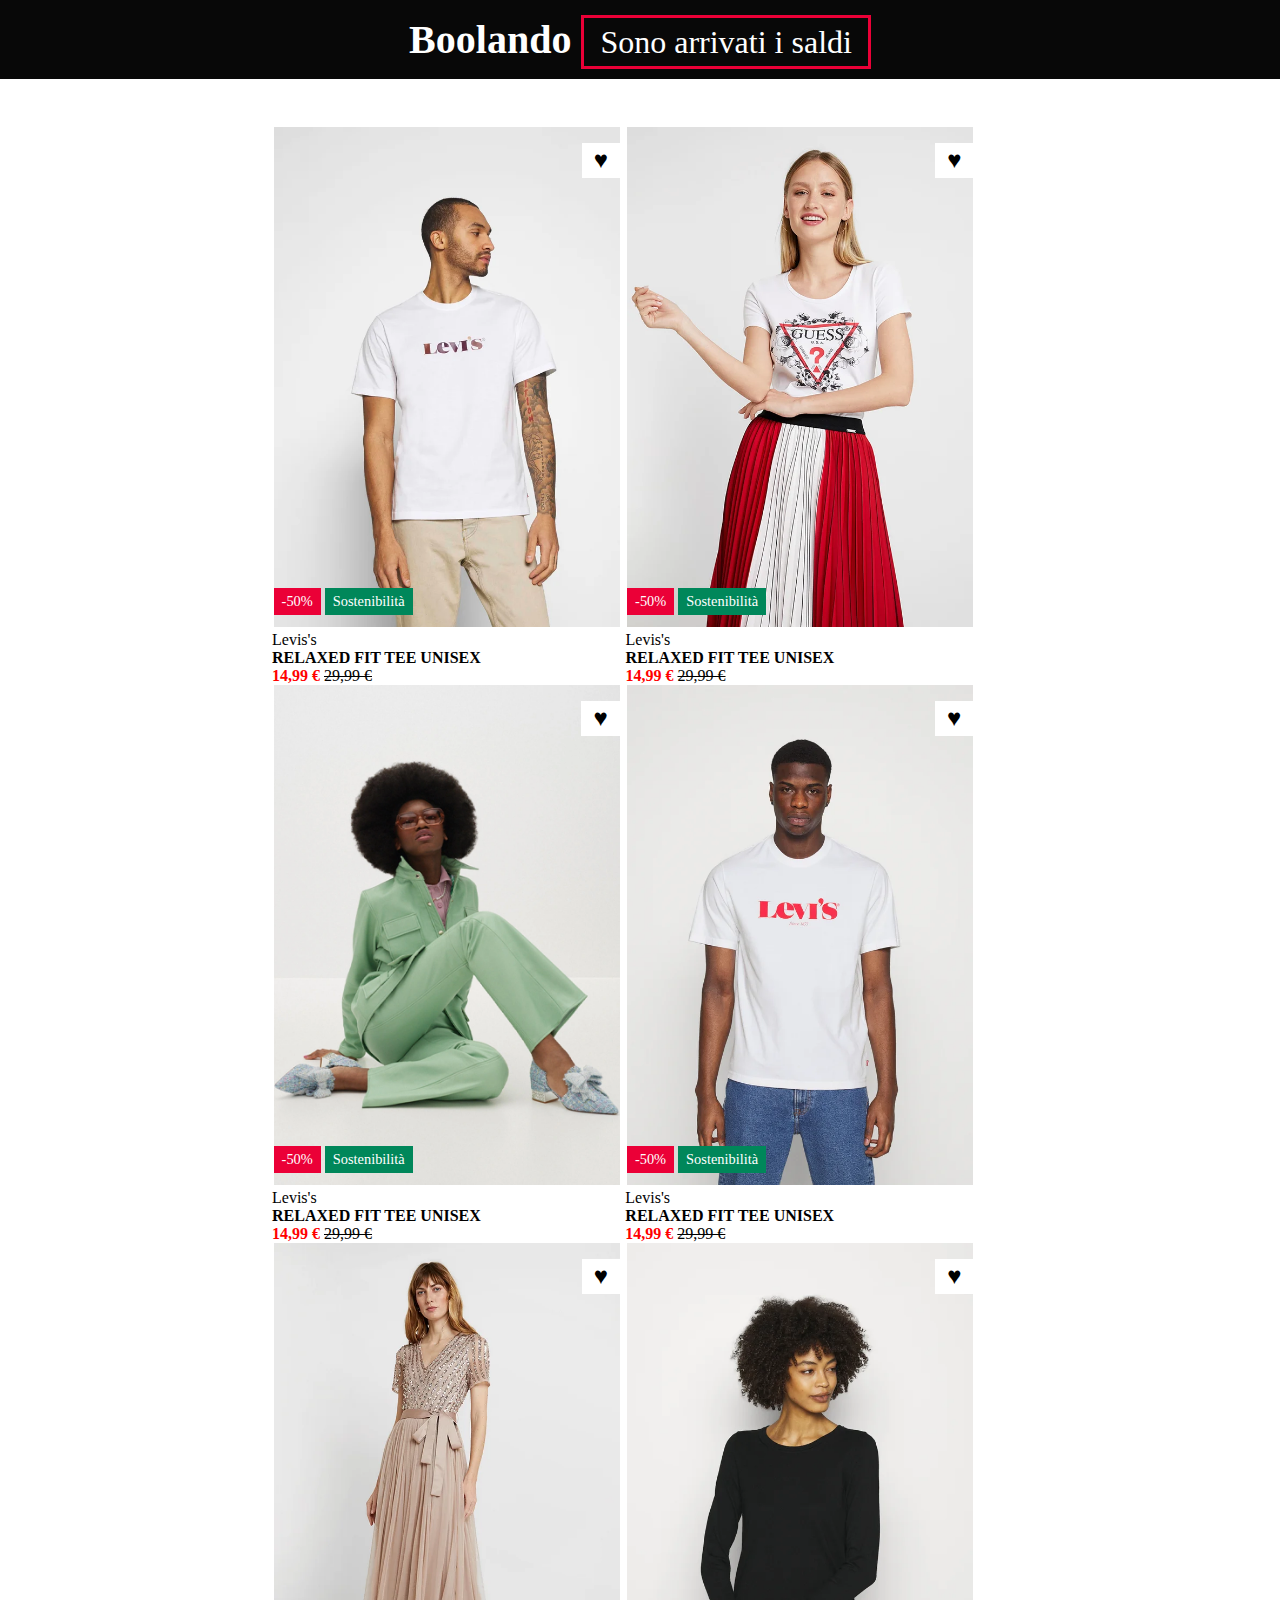
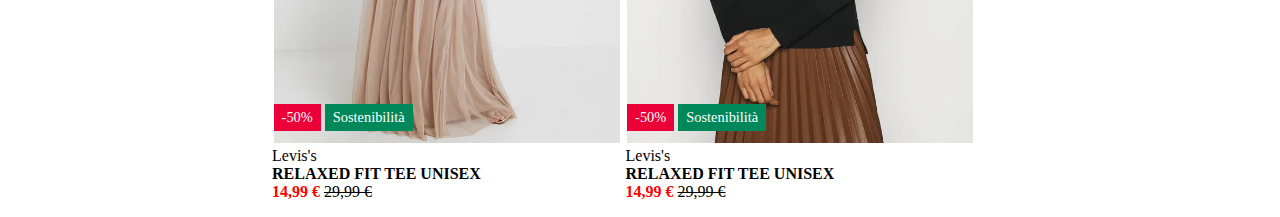
==== bonus/index.html @ 5fe52e9a "Add Header bonus" ====
<!DOCTYPE html>
<html lang="en">
<head>
    <meta charset="UTF-8">
    <meta http-equiv="X-UA-Compatible" content="IE=edge">
    <meta name="viewport" content="width=device-width, initial-scale=1.0">
    <title>Boolando</title>
    <link rel="stylesheet" href="./css/style.css">
</head>
<body>

    <header>
        <strong class="logo">
            Boolando
        </strong>
        <span class="logo-discount">
            Sono arrivati i saldi
        </span>
    </header>

    <main>
        <div class="container">

            <div class="box">
                <div class="img-box">
                    <img src="./img/1.webp" alt="Maglia bianca con logo levi's">
                    <span class="img-box-hover">
                        <img src="./img/1b.webp" alt="Maglia abbinata">
                    </span>
                    <div class="icon">
                        &hearts;
                    </div>
                    <div class="badge">
                        <div class="img-badge discount">-50%</div>
                        <div class="img-badge sostenibilità">Sostenibilità</div>
                    </div>
                </div>
                <!-- /.img-box -->
                
                <div class="marca">
                    Levis's
                </div>
                <h4>RELAXED FIT TEE UNISEX</h4>
                <div class="price">
                    <strong>
                        14,99 € 
                    </strong> 
                    <span>
                        29,99 €
                    </span>
                </div>
                
            </div>
            <!-- /.box -->

            <div class="box">
                <div class="img-box">
                    <img src="./img/2.webp" alt="Maglia bianca con logo levi's">
                    <span class="img-box-hover">
                        <img src="./img/2b.webp" alt="Maglia abbinata">
                    </span>
                    <div class="icon">
                        &hearts;
                    </div>
                    <div class="badge">
                        <div class="img-badge discount">-50%</div>
                        <div class="img-badge sostenibilità">Sostenibilità</div>
                    </div>
                </div>
                <!-- /.img-box -->
                
                <div class="marca">
                    Levis's
                </div>
                <h4>RELAXED FIT TEE UNISEX</h4>
                <div class="price">
                    <strong>
                        14,99 € 
                    </strong> 
                    <span>
                        29,99 €
                    </span>
                </div>
                
            </div>
            <!-- /.box -->

            <div class="box">
                <div class="img-box">
                    <img src="./img/3.webp" alt="Maglia bianca con logo levi's">
                    <span class="img-box-hover">
                        <img src="./img/3b.webp" alt="Maglia abbinata">
                    </span>
                    <div class="icon">
                        &hearts;
                    </div>
                    <div class="badge">
                        <div class="img-badge discount">-50%</div>
                        <div class="img-badge sostenibilità">Sostenibilità</div>
                    </div>
                </div>
                <!-- /.img-box -->
                
                <div class="marca">
                    Levis's
                </div>
                <h4>RELAXED FIT TEE UNISEX</h4>
                <div class="price">
                    <strong>
                        14,99 € 
                    </strong> 
                    <span>
                        29,99 €
                    </span>
                </div>
                
            </div>
            <!-- /.box -->

            <div class="box">
                <div class="img-box">
                    <img src="./img/4.webp" alt="Maglia bianca con logo levi's">
                    <span class="img-box-hover">
                        <img src="./img/4b.webp" alt="Maglia abbinata">
                    </span>
                    <div class="icon">
                        &hearts;
                    </div>
                    <div class="badge">
                        <div class="img-badge discount">-50%</div>
                        <div class="img-badge sostenibilità">Sostenibilità</div>
                    </div>
                </div>
                <!-- /.img-box -->
                
                <div class="marca">
                    Levis's
                </div>
                <h4>RELAXED FIT TEE UNISEX</h4>
                <div class="price">
                    <strong>
                        14,99 € 
                    </strong> 
                    <span>
                        29,99 €
                    </span>
                </div>
                
            </div>
            <!-- /.box -->

            <div class="box">
                <div class="img-box">
                    <img src="./img/5.webp" alt="Maglia bianca con logo levi's">
                    <span class="img-box-hover">
                        <img src="./img/5b.webp" alt="Maglia abbinata">
                    </span>
                    <div class="icon">
                        &hearts;
                    </div>
                    <div class="badge">
                        <div class="img-badge discount">-50%</div>
                        <div class="img-badge sostenibilità">Sostenibilità</div>
                    </div>
                </div>
                <!-- /.img-box -->
                
                <div class="marca">
                    Levis's
                </div>
                <h4>RELAXED FIT TEE UNISEX</h4>
                <div class="price">
                    <strong>
                        14,99 € 
                    </strong> 
                    <span>
                        29,99 €
                    </span>
                </div>
                
            </div>
            <!-- /.box -->

            <div class="box">
                <div class="img-box">
                    <img src="./img/6.webp" alt="Maglia bianca con logo levi's">
                    <span class="img-box-hover">
                        <img src="./img/6b.webp" alt="Maglia abbinata">
                    </span>
                    <div class="icon">
                        &hearts;
                    </div>
                    <div class="badge">
                        <div class="img-badge discount">-50%</div>
                        <div class="img-badge sostenibilità">Sostenibilità</div>
                    </div>
                </div>
                <!-- /.img-box -->
                
                <div class="marca">
                    Levis's
                </div>
                <h4>RELAXED FIT TEE UNISEX</h4>
                <div class="price">
                    <strong>
                        14,99 € 
                    </strong> 
                    <span>
                        29,99 €
                    </span>
                </div>
                
            </div>
            <!-- /.box -->

         </div>  
        <!-- / .container -->
    </main>
    

    <footer></footer>
    


</body>
</html>
---- bonus/css/style.css ----
* {
    margin: 0;
    padding: 0;
    box-sizing: border-box;
}

/* 
Utility
**********************/
:root {
    --color-white: #FFFFFF;
    --bg-discount: #EB0037;
    --bg-sostenibilità: #00875A;
    --color-red: #FF0000;
}



/* 
tag
**********************/
header {
    color: var(--color-white);
    background-color: #080808;
    text-align: center;
    padding: 1rem;
    margin-bottom: 2rem;
}

/* 
header
**********************/
header > .logo {
    font-size: 2.5rem;
    text-align: center;
}

.logo-discount {
    color: var(--color-white);
    font-size: 2rem;
    border: 3px solid var(--bg-discount);
    padding: 0.4rem 1rem;
    transition: .5s ease;
    display: none;
}

header:hover .logo-discount {
   display: inline;
}

/* 
main
**********************/
.container {
    width: 60%;
    margin: 0 auto;
    padding: 1rem;
    vertical-align: middle;
}

.box {
    display: inline-block;
}

.box img {
    width: auto;
    height:500px;
}

.img-box {
    margin: 0 0.1rem;
    display: inline-block;
    position: relative;
}

.img-box > .icon {
    font-size: 1.5rem;
    background-color: var(--color-white);
    padding: 0.25rem 0.75rem;
    position: absolute;
    top: 1rem;
    right: 0;    
}

.img-box .badge {
    color: var(--color-white);
    position: absolute;
    bottom: 1rem;
    left: 0;
}

.img-badge {
    font-size: 0.9rem;
    display: inline-block;
    padding: 0.3rem 0.5rem;
}

.badge .discount {
    background-color: var(--bg-discount);
}

.badge .sostenibilità {
    background-color: var(--bg-sostenibilità);
}

.price {
    color: var(--color-red);
}

.price > span {
    color: black;
    text-decoration: line-through;
}

.img-box-hover {
    position: absolute;
    visibility: hidden;
}

.img-box:hover .img-box-hover {
    position: absolute;
    top: 0;
    left: 0;
    visibility: visible;

}
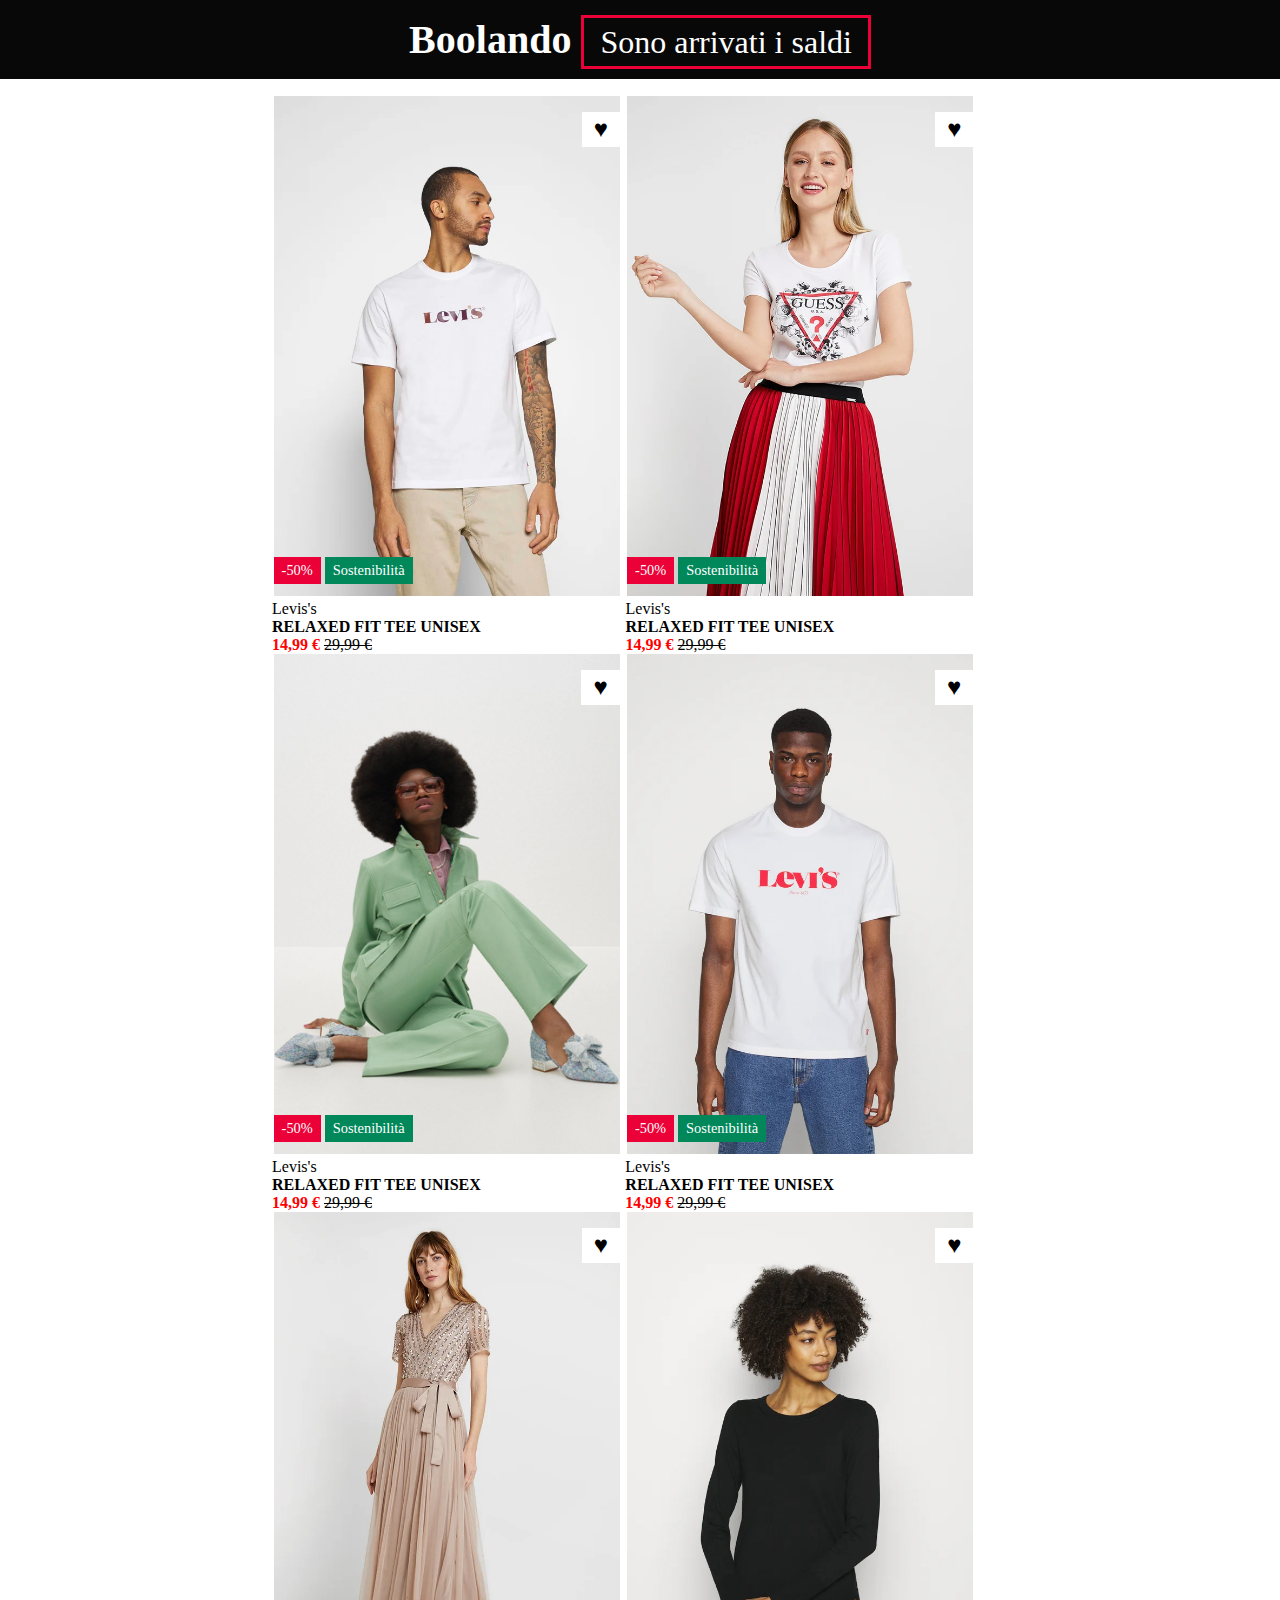
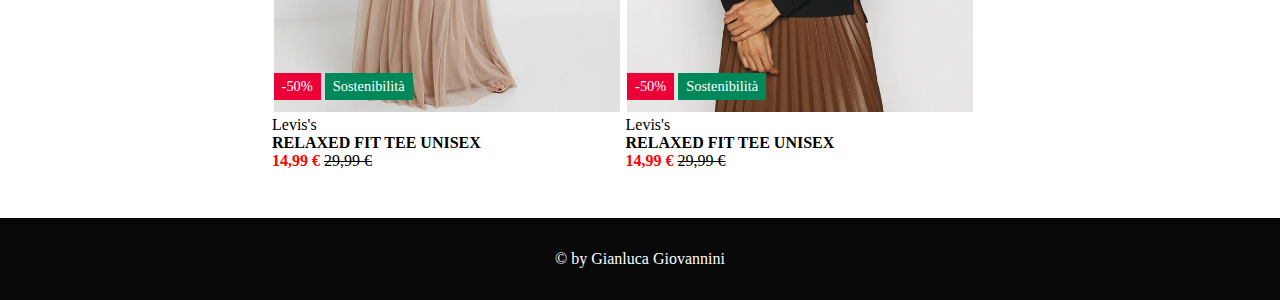
==== commit f7eac21a: "Add footer and Add new header position" ====
--- a/bonus/index.html
+++ b/bonus/index.html
@@ -218,7 +218,9 @@
     </main>
     
 
-    <footer></footer>
+    <footer>
+        &copy; by Gianluca Giovannini
+    </footer>
     
 
 
--- a/bonus/css/style.css
+++ b/bonus/css/style.css
@@ -22,9 +22,21 @@
 header {
     color: var(--color-white);
     background-color: #080808;
+    width: 100%;
     text-align: center;
     padding: 1rem;
     margin-bottom: 2rem;
+    position: fixed;
+    top: 0;
+    left: 0;
+    z-index: 1;
+}
+
+footer {
+    color: var(--color-white);
+    background-color: #080808;
+    text-align: center;
+    padding: 2rem;
 }
 
 /* 
@@ -53,7 +65,7 @@
 **********************/
 .container {
     width: 60%;
-    margin: 0 auto;
+    margin: 5rem auto 2rem;
     padding: 1rem;
     vertical-align: middle;
 }
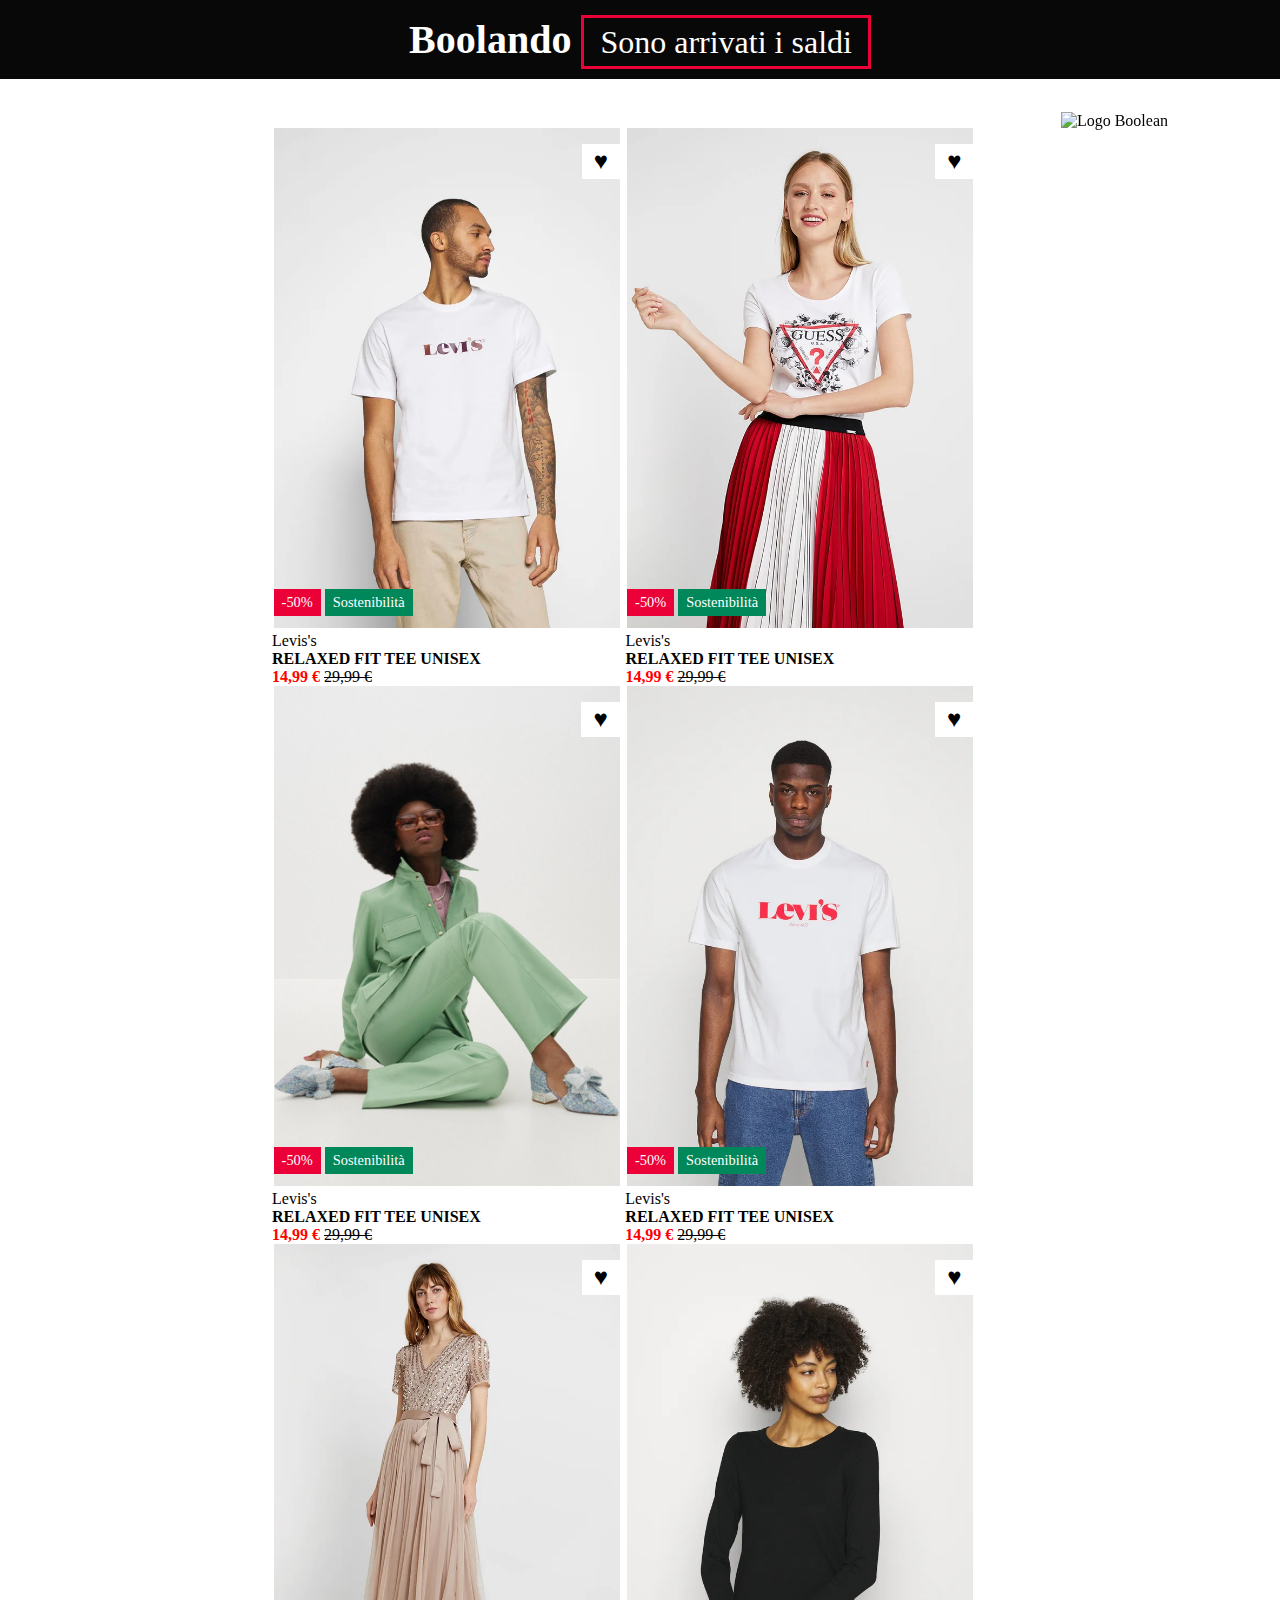
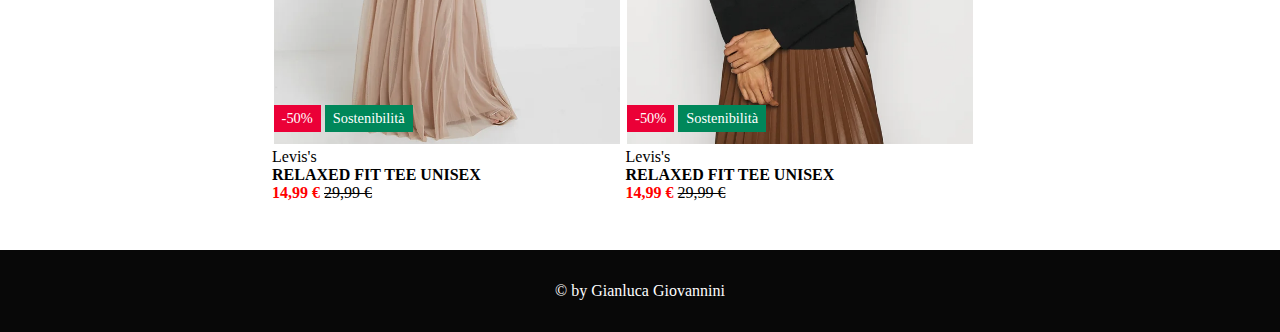
==== commit 4ad24daf: "Add logo Boolean" ====
--- a/bonus/index.html
+++ b/bonus/index.html
@@ -18,6 +18,10 @@
         </span>
     </header>
 
+    <div class="logo-b">
+        <img src="https://yt3.ggpht.com/ytc/AKedOLTO2XVhtyMr24Dnz6QJ-Lsj_05XHim-qMoF6PRc=s900-c-k-c0x00ffffff-no-rj" alt="Logo Boolean">
+    </div>
+
     <main>
         <div class="container">
 
@@ -216,7 +220,9 @@
          </div>  
         <!-- / .container -->
     </main>
-    
+
+
+
 
     <footer>
         &copy; by Gianluca Giovannini
--- a/bonus/css/style.css
+++ b/bonus/css/style.css
@@ -65,7 +65,7 @@
 **********************/
 .container {
     width: 60%;
-    margin: 5rem auto 2rem;
+    margin: 7rem auto 2rem;
     padding: 1rem;
     vertical-align: middle;
 }
@@ -135,4 +135,18 @@
     left: 0;
     visibility: visible;
 
-}+}
+
+.logo-b {
+    position: fixed;
+    z-index: 1;
+    top: 7rem;
+    right: 7rem;
+
+
+}
+
+.logo-b img {
+    width: 5rem;
+}
+
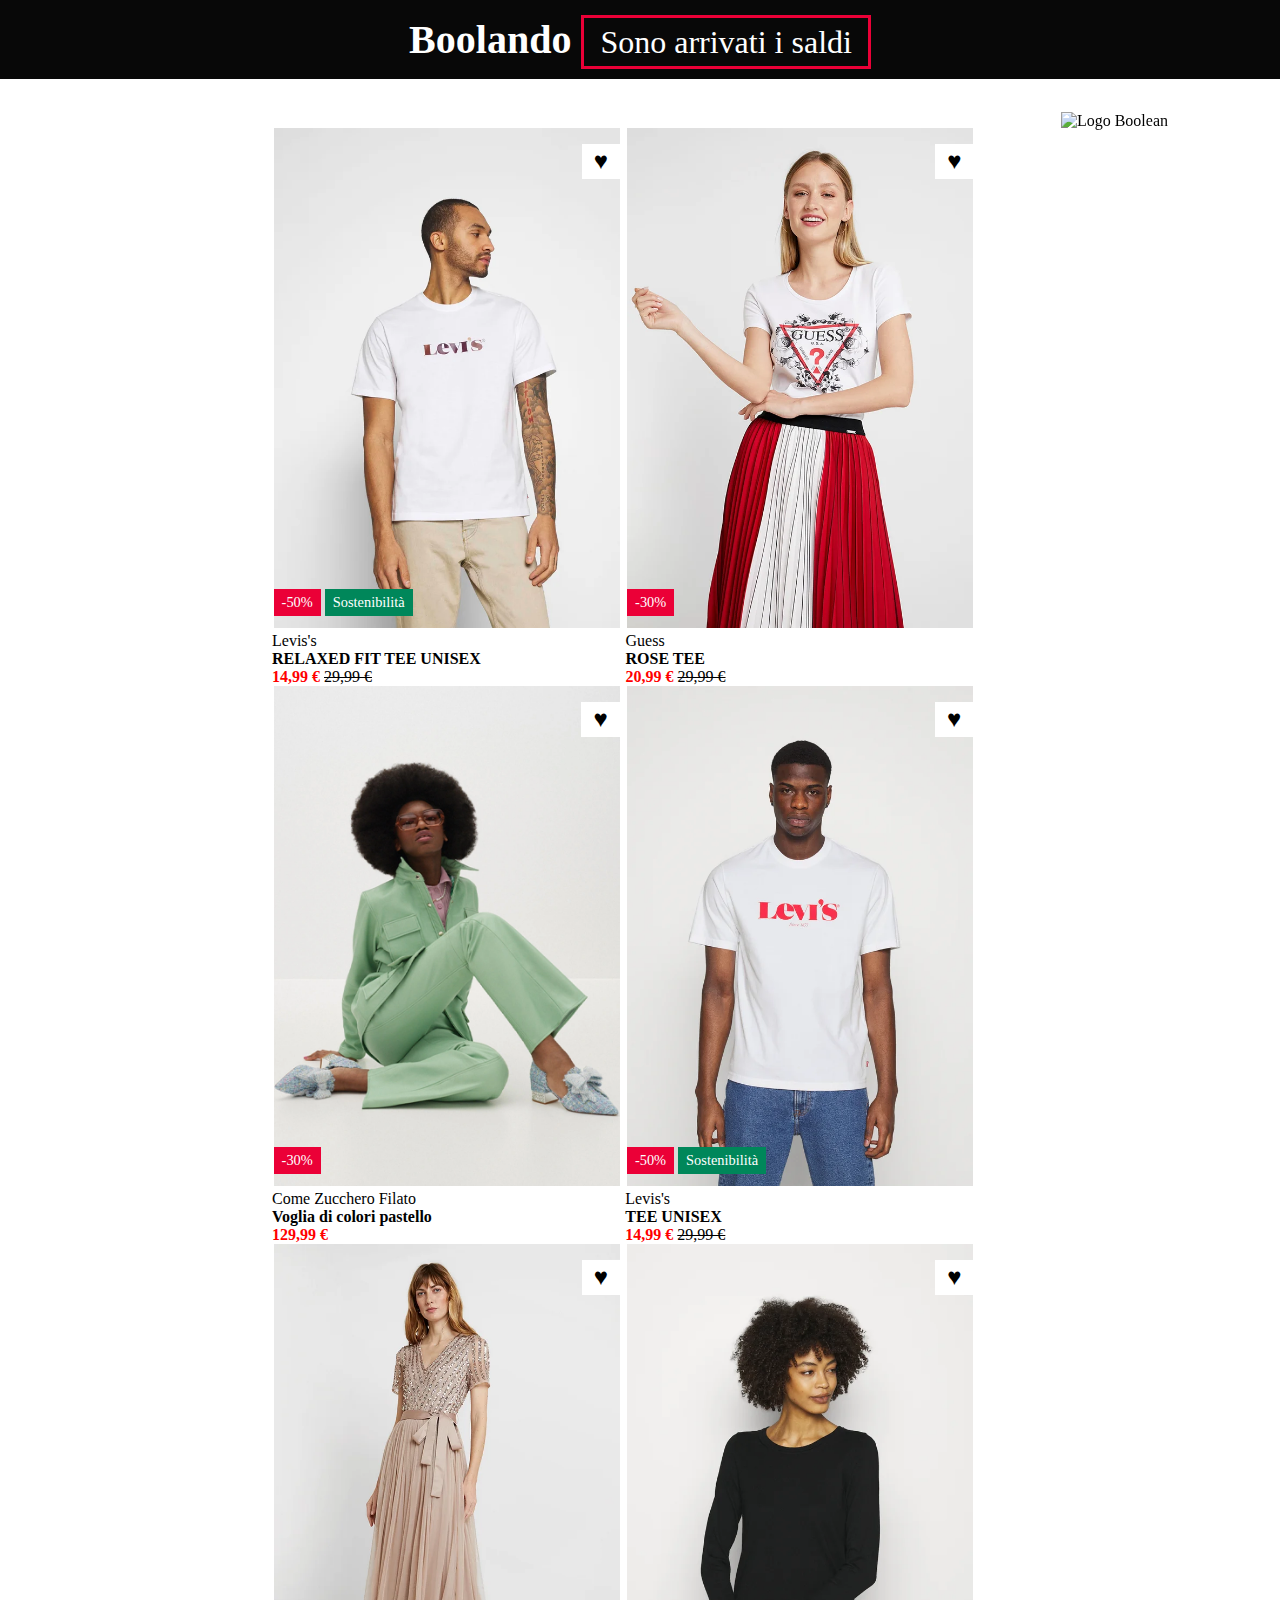
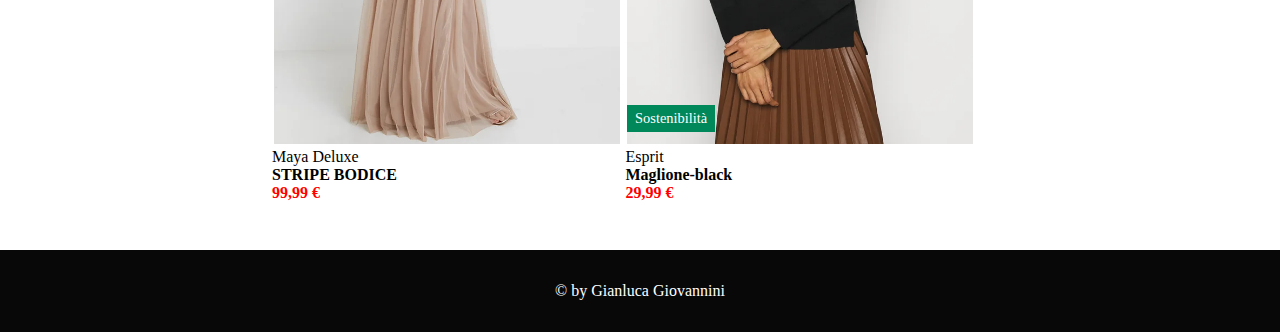
==== commit 0f1ec781: "Fix price and description" ====
--- a/bonus/index.html
+++ b/bonus/index.html
@@ -59,9 +59,68 @@
 
             <div class="box">
                 <div class="img-box">
-                    <img src="./img/2.webp" alt="Maglia bianca con logo levi's">
-                    <span class="img-box-hover">
-                        <img src="./img/2b.webp" alt="Maglia abbinata">
+                    <img src="./img/2.webp" alt="Maglia">
+                    <span class="img-box-hover">
+                        <img src="./img/2b.webp" alt="Maglia ">
+                    </span>
+                    <div class="icon">
+                        &hearts;
+                    </div>
+                    <div class="badge">
+                        <div class="img-badge discount">-30%</div>
+                    </div>
+                </div>
+                <!-- /.img-box -->
+                
+                <div class="marca">
+                    Guess
+                </div>
+                <h4>ROSE TEE</h4>
+                <div class="price">
+                    <strong>
+                        20,99 € 
+                    </strong> 
+                    <span>
+                        29,99 €
+                    </span>
+                </div>
+                
+            </div>
+            <!-- /.box -->
+
+            <div class="box">
+                <div class="img-box">
+                    <img src="./img/3.webp" alt="Maglia ">
+                    <span class="img-box-hover">
+                        <img src="./img/3b.webp" alt="Maglia ">
+                    </span>
+                    <div class="icon">
+                        &hearts;
+                    </div>
+                    <div class="badge">
+                        <div class="img-badge discount">-30%</div>
+                    </div>
+                </div>
+                <!-- /.img-box -->
+                
+                <div class="marca">
+                    Come Zucchero Filato
+                </div>
+                <h4>Voglia di colori pastello</h4>
+                <div class="price">
+                    <strong>
+                        129,99 € 
+                    </strong> 
+                </div>
+                
+            </div>
+            <!-- /.box -->
+
+            <div class="box">
+                <div class="img-box">
+                    <img src="./img/4.webp" alt="Maglia">
+                    <span class="img-box-hover">
+                        <img src="./img/4b.webp" alt="Maglia ">
                     </span>
                     <div class="icon">
                         &hearts;
@@ -76,7 +135,7 @@
                 <div class="marca">
                     Levis's
                 </div>
-                <h4>RELAXED FIT TEE UNISEX</h4>
+                <h4>TEE UNISEX</h4>
                 <div class="price">
                     <strong>
                         14,99 € 
@@ -91,127 +150,56 @@
 
             <div class="box">
                 <div class="img-box">
-                    <img src="./img/3.webp" alt="Maglia bianca con logo levi's">
-                    <span class="img-box-hover">
-                        <img src="./img/3b.webp" alt="Maglia abbinata">
-                    </span>
-                    <div class="icon">
-                        &hearts;
-                    </div>
-                    <div class="badge">
-                        <div class="img-badge discount">-50%</div>
+                    <img src="./img/5.webp" alt="Maglia">
+                    <span class="img-box-hover">
+                        <img src="./img/5b.webp" alt="Maglia">
+                    </span>
+                    <div class="icon">
+                        &hearts;
+                    </div>
+                    <div class="badge hidden">
+                        <div class="img-badge discount"></div>
+                        <div class="img-badge sostenibilità"></div>
+                    </div>
+                </div>
+                <!-- /.img-box -->
+                
+                <div class="marca">
+                    Maya Deluxe
+                </div>
+                <h4>STRIPE BODICE</h4>
+                <div class="price">
+                    <strong>
+                        99,99 € 
+                    </strong> 
+                </div>
+                
+            </div>
+            <!-- /.box -->
+
+            <div class="box">
+                <div class="img-box">
+                    <img src="./img/6.webp" alt="Maglia">
+                    <span class="img-box-hover">
+                        <img src="./img/6b.webp" alt="Maglia">
+                    </span>
+                    <div class="icon">
+                        &hearts;
+                    </div>
+                    <div class="badge">
                         <div class="img-badge sostenibilità">Sostenibilità</div>
                     </div>
                 </div>
                 <!-- /.img-box -->
                 
                 <div class="marca">
-                    Levis's
-                </div>
-                <h4>RELAXED FIT TEE UNISEX</h4>
-                <div class="price">
-                    <strong>
-                        14,99 € 
-                    </strong> 
-                    <span>
-                        29,99 €
-                    </span>
-                </div>
-                
-            </div>
-            <!-- /.box -->
-
-            <div class="box">
-                <div class="img-box">
-                    <img src="./img/4.webp" alt="Maglia bianca con logo levi's">
-                    <span class="img-box-hover">
-                        <img src="./img/4b.webp" alt="Maglia abbinata">
-                    </span>
-                    <div class="icon">
-                        &hearts;
-                    </div>
-                    <div class="badge">
-                        <div class="img-badge discount">-50%</div>
-                        <div class="img-badge sostenibilità">Sostenibilità</div>
-                    </div>
-                </div>
-                <!-- /.img-box -->
-                
-                <div class="marca">
-                    Levis's
-                </div>
-                <h4>RELAXED FIT TEE UNISEX</h4>
-                <div class="price">
-                    <strong>
-                        14,99 € 
-                    </strong> 
-                    <span>
-                        29,99 €
-                    </span>
-                </div>
-                
-            </div>
-            <!-- /.box -->
-
-            <div class="box">
-                <div class="img-box">
-                    <img src="./img/5.webp" alt="Maglia bianca con logo levi's">
-                    <span class="img-box-hover">
-                        <img src="./img/5b.webp" alt="Maglia abbinata">
-                    </span>
-                    <div class="icon">
-                        &hearts;
-                    </div>
-                    <div class="badge">
-                        <div class="img-badge discount">-50%</div>
-                        <div class="img-badge sostenibilità">Sostenibilità</div>
-                    </div>
-                </div>
-                <!-- /.img-box -->
-                
-                <div class="marca">
-                    Levis's
-                </div>
-                <h4>RELAXED FIT TEE UNISEX</h4>
-                <div class="price">
-                    <strong>
-                        14,99 € 
-                    </strong> 
-                    <span>
-                        29,99 €
-                    </span>
-                </div>
-                
-            </div>
-            <!-- /.box -->
-
-            <div class="box">
-                <div class="img-box">
-                    <img src="./img/6.webp" alt="Maglia bianca con logo levi's">
-                    <span class="img-box-hover">
-                        <img src="./img/6b.webp" alt="Maglia abbinata">
-                    </span>
-                    <div class="icon">
-                        &hearts;
-                    </div>
-                    <div class="badge">
-                        <div class="img-badge discount">-50%</div>
-                        <div class="img-badge sostenibilità">Sostenibilità</div>
-                    </div>
-                </div>
-                <!-- /.img-box -->
-                
-                <div class="marca">
-                    Levis's
-                </div>
-                <h4>RELAXED FIT TEE UNISEX</h4>
-                <div class="price">
-                    <strong>
-                        14,99 € 
-                    </strong> 
-                    <span>
-                        29,99 €
-                    </span>
+                    Esprit
+                </div>
+                <h4>Maglione-black</h4>
+                <div class="price">
+                    <strong>
+                        29,99 € 
+                    </strong> 
                 </div>
                 
             </div>
--- a/bonus/css/style.css
+++ b/bonus/css/style.css
@@ -14,7 +14,9 @@
     --color-red: #FF0000;
 }
 
-
+.hidden {
+    visibility:hidden;
+}
 
 /* 
 tag
